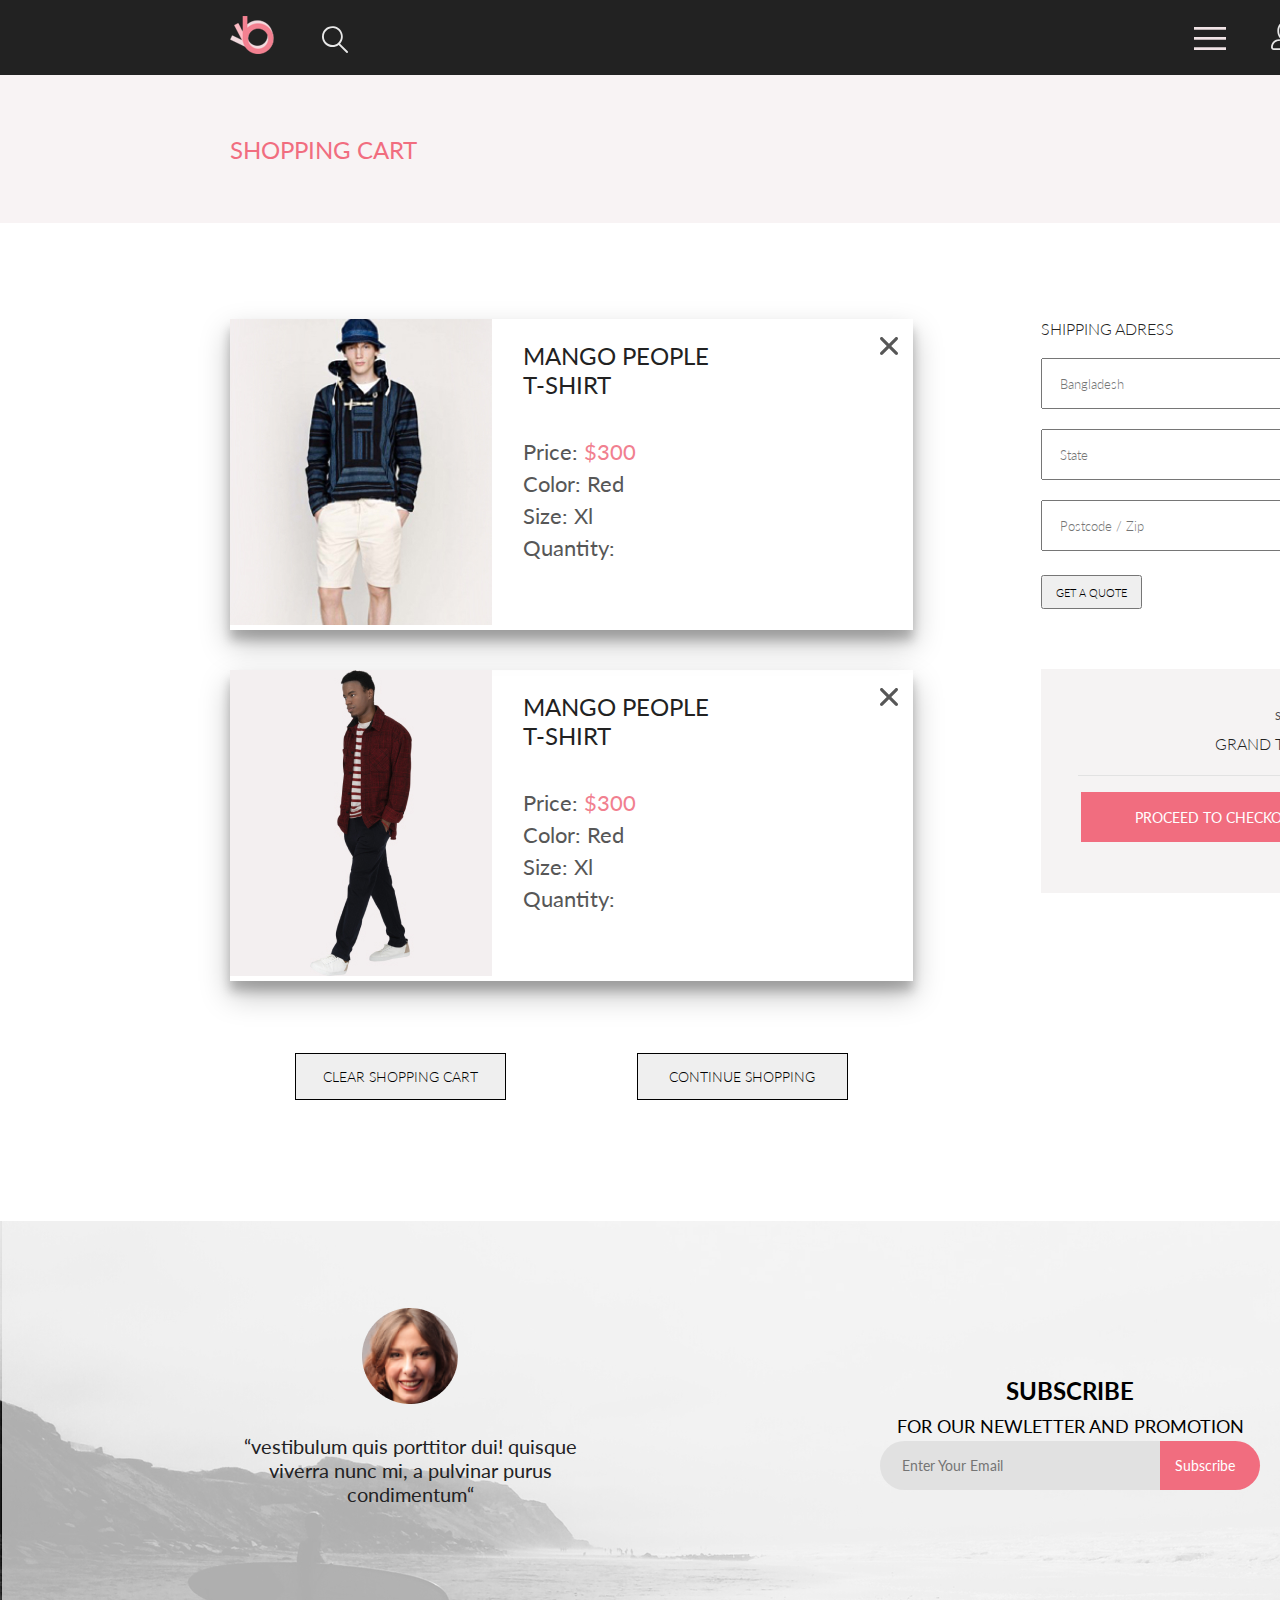
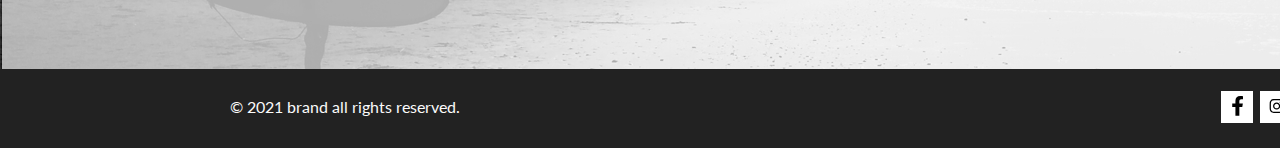
==== cart.html @ 3523ff9d "add lesson_4" ====
<!DOCTYPE html>
<html lang="en">

<head>
    <meta charset="UTF-8" />
    <meta http-equiv="X-UA-Compatible" content="IE=edge" />
    <meta name="viewport" content="width=device-width, initial-scale=1.0" />
    <link rel="stylesheet" href="./css/reset.css">
    <link rel="stylesheet" href="./css/style.css">
    <link rel="preconnect" href="https://fonts.googleapis.com">
    <link rel="preconnect" href="https://fonts.gstatic.com" crossorigin>
    <link href="https://fonts.googleapis.com/css2?family=Lato:wght@300;400;700;900&display=swap" rel="stylesheet">
    <title>Document</title>
</head>

<body>
    <header class="header">
        <div class="container">
            <div class="header__wrp">
                <div>
                    <img class="header__logo" src="./img/logo.svg" alt="logo" />
                    <img class="header__search" src="./img/loupe.svg" alt="loupe" />
                </div>
                <div class="header__nav-group">
                    <button class="header__button" type="button">
                        <svg class='icon' width="32" height="23" viewBox="0 0 32 23" xmlns="http://www.w3.org/2000/svg">
                            <path d="M0 23V20.31H32V23H0ZM0 12.76V10.07H32V12.76H0ZM0 2.69V0H32V2.69H0Z" />
                        </svg>
                    </button>
                    <a class="header__link" href="#"><img src="./img/person.svg" alt="person"></a>
                    <a class="header__link" href="#"><img src="./img/basket.svg" alt="basket"></a>
                </div>
            </div>
            <nav class="header__menu">
                <h2 class="header__menu-title">menu</h2>
                <ul class="header__menu-list">
                    <li class="header__menu-item menu-sub-item">
                        <h3 class="menu-sub-item__title">man</h3>
                        <ul class="menu-sub-item__list">
                            <li class="menu-sub-item__item-link"><a href="#">accessories</a></li>
                            <li class="menu-sub-item__item-link"><a href="#">bags</a></li>
                            <li class="menu-sub-item__item-link"><a href="#">denim</a></li>
                            <li class="menu-sub-item__item-link"><a href="#">t-shirts</a></li>
                        </ul>
                    </li>
                    <li>
                        <h3>woman</h3>
                        <ul>
                            <li><a href="#">accessories</a></li>
                            <li><a href="#">jackets & coats</a></li>
                            <li><a href="#">polos</a></li>
                            <li><a href="#">t-shirts</a></li>
                            <li><a href="#">shirts</a></li>
                        </ul>
                </ul>
                </li>
                <li>
                    <h3>kids</h3>
                    <ul>
                        <li><a href="#">accessories</a></li>
                        <li><a href="#">jackets & coats</a></li>
                        <li><a href="#">polos</a></li>
                        <li><a href="#">t-shirts</a></li>
                        <li><a href="#">shirts</a></li>
                        <li><a href="#">bags</a></li>
                    </ul>
                </li>
                </ul>
            </nav>
        </div>
    </header>
    <main>
        <section class="shopcart__head">
            <div class="container">
                <h1 class="shopcart__title">shopping cart</h1>
            </div>
        </section>
        <section class="shopcart">
            <h2 class="visually-hidden">cart</h2>
            <div class="shopcart__wrp container">
                <div class="shopcart__cart-wrapper-overlay">
                    <div>
                        <ul class="shopcart__list">
                            <li class="shopcarts__items">
                                <div class="shopcart__cart">
                                    <div>
                                        <img class="shopcart__cart-img" src="./img/cart_one.jpg" alt="product">
                                    </div>
                                    <div class="shopcart__cart-desc">
                                        <h3 class="shopcart__cart-title">mango people t-shirt</h3>
                                        <ul class="shopcart__cart_list">
                                            <li class="shopcart__cart_item">Price: <span
                                                    class="shopcart__cart_item-pink">$300</span></li>
                                            <li class="shopcart__cart_item">Color: Red</li>
                                            <li class="shopcart__cart_item">Size: Xl</li>
                                            <li class="shopcart__cart_item">Quantity: </li>
                                        </ul>
                                    </div>
                                </div>

                            </li>
                            <li class="shopcarts__items">
                                <div class="shopcart__cart">
                                    <div>
                                        <img class="shopcart__cart-img" src="./img/cart_two.jpg" alt="product">
                                    </div>
                                    <div class="shopcart__cart-desc">
                                        <h3 class="shopcart__cart-title">mango people t-shirt</h3>
                                        <ul class="shopcart__cart_list">
                                            <li class="shopcart__cart_item">Price: <span
                                                    class="shopcart__cart_item-pink">$300</span></li>
                                            <li class="shopcart__cart_item">Color: Red</li>
                                            <li class="shopcart__cart_item">Size: Xl</li>
                                            <li class="shopcart__cart_item">Quantity: </li>
                                        </ul>
                                    </div>
                                </div>
                            </li>
                        </ul>
                    </div>
                    <div class="shopcart__cart-button">
                        <button class="shopcart__cart-buttons" type="button">clear shopping cart</button>
                        <button class="shopcart__cart-buttons" type="button">continue shopping</button>
                    </div>
                </div>
                <div class="shopcart__rigthform">
                    <div class="shopcart__adress">
                        <form class="shopcart__form" action="">
                            <fieldset>
                                <legend class="shopcart__legend">shipping adress</legend>
                                <input class="shopcart__input" id="country" type="text" placeholder="Bangladesh">
                                <label class="visually-hidden" for="country">country</label>
                                <input class="shopcart__input" id="state" type="text" placeholder="State">
                                <label class="visually-hidden" for="state">state</label>
                                <input class="shopcart__input" id="postcode" type="text" placeholder="Postcode / Zip">
                                <label class="visually-hidden" for="postcode">postcode</label>
                            </fieldset>
                            <button class="shopcart__button" type="submit">get a quote</button>
                        </form>
                    </div>
                    <div class="shopcart__total">
                        <div>
                            <ul class="shopcart__total-list">
                                <li class="shopcart__total-item shopcart__total-item-first">sub total $900</li>
                                <li class="shopcart__total-item shopcart__total-item-second">grand total <span
                                        class="shopcart__cart_item-pink">$900</span></li>
                            </ul>
                        </div>
                        <p class="shopcart__total-line"></p>
                        <button class="shopcart__total-button" type="button">proceed to checkout</button>
                    </div>

                </div>
            </div>
        </section>
    </main>
    <footer>
        <section class="subscription">
            <div class="subscription__wrp container">
                <h2 class="visually-hidden">email footer</h2>
                <ul class="subscription__list">
                    <li class="subscription__item subscription__item-review">
                        <img class="subscription__img" src="./img/avatar.png" alt="avatar">
                        <p class="subscription__text">“vestibulum quis porttitor dui! quisque viverra nunc mi, a
                            pulvinar purus condimentum“</p>
                    </li>
                    <li class="subscription__item subscription__item-rubscribe">
                        <h3 class="subscription__title">subscribe <span class="subscription__sub-title">for our
                                newletter and promotion</span></h3>
                        <div>
                            <form class="subscription__form" action=""></form>
                            <div class="subscription__sublist">
                                <input class="subscription__email" id="your-name" type="email"
                                    placeholder="Enter Your Email">
                                <label class="visually-hidden" for="your-name">Enter Your Email</label>
                                <button class="subscription__subscribe" type="submit">Subscribe</button>
                            </div>
                            </form>
                        </div>
                    </li>
                </ul>
            </div>
        </section>
        <section class="footer">
            <h2 class="visually-hidden">social media</h2>
            <div class="footer__wrp container">
                <div>
                    <p class="footer__text">© 2021 brand all rights reserved.</p>
                </div>
                <div class="footer__nav-socia"></div>
                <ul class="footer__list">
                    <li class="footer__social"> <a href="#">
                            <svg class='icon-social' viewBox="0 0 9 15" fill="none" xmlns="http://www.w3.org/2000/svg">
                                <path
                                    d="M8.08836 8.28L8.50686 5.61602H5.89022V3.88729C5.89022 3.15848 6.25574 2.44806 7.42765 2.44806H8.61722V0.179975C8.61722 0.179975 7.53772 0 6.50561 0C4.35073 0 2.9422 1.27593 2.9422 3.5857V5.61602H0.546875V8.28H2.9422V14.72H5.89022V8.28H8.08836Z" />
                            </svg>

                        </a></li>
                    <li class="footer__social"><a href="#">
                            <svg class='icon-social' width="16" height="15" viewBox="0 0 16 15" fill="none"
                                xmlns="http://www.w3.org/2000/svg">
                                <path
                                    d="M8.13677 3.68162C6.02163 3.68162 4.31555 5.38494 4.31555 7.49666C4.31555 9.60838 6.02163 11.3117 8.13677 11.3117C10.2519 11.3117 11.958 9.60838 11.958 7.49666C11.958 5.38494 10.2519 3.68162 8.13677 3.68162ZM8.13677 9.97693C6.76991 9.97693 5.65248 8.86463 5.65248 7.49666C5.65248 6.12869 6.76658 5.01639 8.13677 5.01639C9.50695 5.01639 10.6211 6.12869 10.6211 7.49666C10.6211 8.86463 9.50363 9.97693 8.13677 9.97693ZM13.0056 3.52557C13.0056 4.02029 12.6065 4.41541 12.1143 4.41541C11.6188 4.41541 11.223 4.01697 11.223 3.52557C11.223 3.03416 11.6221 2.63572 12.1143 2.63572C12.6065 2.63572 13.0056 3.03416 13.0056 3.52557ZM15.5364 4.42869C15.4799 3.2367 15.2072 2.18084 14.3325 1.31092C13.4612 0.440997 12.4036 0.168732 11.2097 0.108966C9.9792 0.0392395 6.29101 0.0392395 5.0605 0.108966C3.8699 0.165411 2.81233 0.437677 1.93768 1.3076C1.06302 2.17752 0.793639 3.23338 0.733776 4.42537C0.663937 5.65389 0.663937 9.33611 0.733776 10.5646C0.790313 11.7566 1.06302 12.8125 1.93768 13.6824C2.81233 14.5523 3.86658 14.8246 5.0605 14.8844C6.29101 14.9541 9.9792 14.9541 11.2097 14.8844C12.4036 14.8279 13.4612 14.5556 14.3325 13.6824C15.2039 12.8125 15.4766 11.7566 15.5364 10.5646C15.6063 9.33611 15.6063 5.65721 15.5364 4.42869ZM13.9468 11.8828C13.6874 12.5336 13.1852 13.0349 12.53 13.2972C11.5489 13.6857 9.22094 13.5961 8.13677 13.5961C7.05259 13.5961 4.72128 13.6824 3.74353 13.2972C3.09169 13.0383 2.58951 12.5369 2.32678 11.8828C1.93768 10.9033 2.02747 8.57908 2.02747 7.49666C2.02747 6.41424 1.941 4.0867 2.32678 3.11053C2.58619 2.45975 3.08837 1.95838 3.74353 1.69608C4.72461 1.3076 7.05259 1.39725 8.13677 1.39725C9.22094 1.39725 11.5523 1.31092 12.53 1.69608C13.1818 1.95506 13.684 2.45643 13.9468 3.11053C14.3359 4.09002 14.2461 6.41424 14.2461 7.49666C14.2461 8.57908 14.3359 10.9066 13.9468 11.8828Z" />
                            </svg>
                    <li class="footer__social"> <a href="#">
                            <svg class='icon-social' width="13" height="16" viewBox="0 0 13 16" fill="none"
                                xmlns="http://www.w3.org/2000/svg">
                                <path
                                    d="M6.74008 0.203125C3.55539 0.203125 0.407959 2.34063 0.407959 5.8C0.407959 8 1.63713 9.25 2.38209 9.25C2.68938 9.25 2.86631 8.3875 2.86631 8.14375C2.86631 7.85313 2.13067 7.23438 2.13067 6.025C2.13067 3.5125 4.0303 1.73125 6.48865 1.73125C8.60246 1.73125 10.1669 2.94062 10.1669 5.1625C10.1669 6.82187 9.50572 9.93437 7.36398 9.93437C6.59109 9.93437 5.92994 9.37187 5.92994 8.56563C5.92994 7.38438 6.74939 6.24062 6.74939 5.02187C6.74939 2.95312 3.83475 3.32812 3.83475 5.82812C3.83475 6.35313 3.89994 6.93437 4.13273 7.4125C3.70439 9.26875 2.82906 12.0344 2.82906 13.9469C2.82906 14.5375 2.91287 15.1188 2.96874 15.7094C3.07428 15.8281 3.02151 15.8156 3.18292 15.7563C4.74732 13.6 4.69145 13.1781 5.39916 10.3562C5.78095 11.0875 6.76801 11.4812 7.55022 11.4812C10.8466 11.4812 12.3272 8.24688 12.3272 5.33125C12.3272 2.22813 9.66403 0.203125 6.74008 0.203125Z" />
                            </svg>
                        </a></li>
                    <li class="footer__social"> <a href="#">
                            <svg class='icon-social' width="17" height="14" viewBox="0 0 17 14" fill="none"
                                xmlns="http://www.w3.org/2000/svg">
                                <path
                                    d="M14.4179 3.74107C14.428 3.88319 14.428 4.02535 14.428 4.16747C14.428 8.50247 11.1507 13.4974 5.16084 13.4974C3.31546 13.4974 1.6012 12.9593 0.15918 12.0253C0.421373 12.0558 0.673447 12.0659 0.945728 12.0659C2.46839 12.0659 3.87008 11.5482 4.98941 10.6649C3.55748 10.6345 2.35748 9.69032 1.94403 8.39081C2.14573 8.42125 2.34739 8.44156 2.55918 8.44156C2.8516 8.44156 3.14406 8.40094 3.41631 8.32991C1.92388 8.02531 0.804528 6.70553 0.804528 5.11163V5.07103C1.23812 5.31469 1.74236 5.46697 2.27678 5.48725C1.39947 4.89841 0.824704 3.89335 0.824704 2.75628C0.824704 2.14716 0.986018 1.58878 1.26839 1.10147C2.87175 3.09131 5.28183 4.39078 7.98431 4.53294C7.9339 4.28928 7.90364 4.0355 7.90364 3.78169C7.90364 1.97457 9.35574 0.502502 11.1608 0.502502C12.0986 0.502502 12.9456 0.89844 13.5406 1.53803C14.2767 1.39591 14.9826 1.12178 15.6078 0.746159C15.3658 1.5076 14.8515 2.14719 14.1759 2.55325C14.8313 2.48222 15.4666 2.29944 16.0515 2.04566C15.6079 2.69538 15.0532 3.27403 14.4179 3.74107Z" />
                            </svg>

                        </a></li>
                </ul>
            </div>
        </section>
    </footer>
</body>

</html>
---- css/style.css ----
/* http://meyerweb.com/eric/tools/css/reset/ 
   v2.0 | 20110126
   License: none (public domain)
*/
html,
body,
div,
span,
applet,
object,
iframe,
h1,
h2,
h3,
h4,
h5,
h6,
p,
blockquote,
pre,
a,
abbr,
acronym,
address,
big,
cite,
code,
del,
dfn,
em,
img,
ins,
kbd,
q,
s,
samp,
small,
strike,
strong,
sub,
sup,
tt,
var,
b,
u,
i,
center,
dl,
dt,
dd,
ol,
ul,
li,
fieldset,
form,
label,
legend,
table,
caption,
tbody,
tfoot,
thead,
tr,
th,
td,
article,
aside,
canvas,
details,
embed,
figure,
figcaption,
footer,
header,
hgroup,
menu,
nav,
output,
ruby,
section,
summary,
time,
mark,
audio,
video {
  margin: 0;
  padding: 0;
  font-size: 100%;
  vertical-align: baseline;
}

/* HTML5 display-role reset for older browsers */
article,
aside,
details,
figcaption,
figure,
footer,
header,
hgroup,
menu,
nav,
section {
  display: block;
}

body {
  line-height: 1;
}

ol,
ul {
  list-style: none;
}

blockquote,
q {
  quotes: none;
}

blockquote:before,
blockquote:after,
q:before,
q:after {
  content: "";
  content: none;
}

table {
  border-collapse: collapse;
  border-spacing: 0;
}

body {
  font-size: "Lato";
  margin: 0 auto;
  width: 1600px;
  font-size: 22px;
  line-height: 24px;
  font-weight: 400;
  font-style: normal;
}

.visually-hidden {
  position: absolute;
  white-space: nowrap;
  width: 1px;
  height: 1px;
  overflow: hidden;
  border: 0;
  padding: 0;
  clip: rect(0 0 0 0);
  -webkit-clip-path: inset(50%);
          clip-path: inset(50%);
  margin: -1px;
}

.container {
  width: 1140px;
  margin: auto;
}

.header {
  background-color: #222222;
}

.header__logo {
  margin: 0 41px 0 0;
}

.header__logo:hover,
.header__logo:focus {
  opacity: 0.7;
  cursor: pointer;
}

.header__button {
  background-color: transparent;
  border: 0;
}

.icon {
  fill: #f1e4e6;
}

.header__button:hover,
.header__button:focus {
  opacity: 0.7;
  cursor: pointer;
}

.header__link {
  margin: 0 0 0 33px;
}

.header__link:hover,
.header__link:focus {
  opacity: 0.7;
}

.header__wrp {
  display: -webkit-box;
  display: -ms-flexbox;
  display: flex;
  -webkit-box-pack: justify;
      -ms-flex-pack: justify;
          justify-content: space-between;
  min-height: 75px;
  -webkit-box-align: center;
      -ms-flex-align: center;
          align-items: center;
}

.header__menu {
  display: none;
}

.brand {
  display: -webkit-box;
  display: -ms-flexbox;
  display: flex;
  margin: 0 0 63px;
}

.brand__title-wrp {
  display: -webkit-box;
  display: -ms-flexbox;
  display: flex;
  -webkit-box-align: center;
      -ms-flex-align: center;
          align-items: center;
  padding: 0 0 0 92px;
  background-color: #f1e4e6;
  -webkit-box-flex: 1;
      -ms-flex-positive: 1;
          flex-grow: 1;
}

.brand__title {
  font-size: 48px;
  line-height: 58px;
  font-weight: 900;
  font-style: normal;
  color: #222222;
  text-transform: uppercase;
  position: relative;
}

.brand__title::after {
  content: '';
  width: 12px;
  height: 92px;
  background: #F16D7F;
  position: absolute;
  left: -18px;
  top: 0px;
}

.brand__sub-title {
  display: block;
  font-size: 32px;
  line-height: 38px;
}

.brand__sub-title-pink {
  color: #f1808f;
}

.sales_item {
  width: 360px;
  min-height: 260px;
  display: -webkit-box;
  display: -ms-flexbox;
  display: flex;
  -webkit-box-align: center;
      -ms-flex-align: center;
          align-items: center;
  -webkit-box-pack: center;
      -ms-flex-pack: center;
          justify-content: center;
  -webkit-box-orient: vertical;
  -webkit-box-direction: normal;
      -ms-flex-direction: column;
          flex-direction: column;
}

.sales__list {
  display: -webkit-box;
  display: -ms-flexbox;
  display: flex;
  -ms-flex-wrap: wrap;
      flex-wrap: wrap;
}

.sales_item-title {
  font-family: Lato;
  font-size: 18px;
  font-style: normal;
  font-weight: 900;
  line-height: 22px;
  letter-spacing: 0em;
  text-align: center;
}

.sales__item-woman {
  background-image: url("../img/sail-women.jpg");
  margin: 0 30px 0 0;
}

.sales__item-man {
  background-image: url("../img/sale-man.jpg");
  margin: 0 30px 0 0;
}

.sales__item-kids {
  background-image: url("../img/sale-kids.jpg");
}

.sales__item-shoes {
  width: 100%;
  background-image: url("../img/sales-shoes.jpg");
  margin: 30px 0 0 0;
}

.sales_item-text {
  font-weight: normal;
  font-size: 16px;
  line-height: 19px;
  text-align: center;
  color: #ffffff;
  text-transform: uppercase;
}

.sales_item-title {
  text-transform: uppercase;
  color: #f1808f;
}

.products__title {
  text-align: center;
  font-family: Lato;
  font-style: normal;
  font-weight: normal;
  font-size: 30px;
  line-height: 36px;
  text-transform: capitalize;
  color: #222222;
  margin: 96px 6px 0 0;
}

.products__text {
  text-align: center;
  font-family: Lato;
  font-style: normal;
  font-weight: normal;
  font-size: 14px;
  line-height: 17px;
  color: #9f9f9f;
  margin: 0 0 18px 0;
}

.products__item {
  width: 360px;
  min-height: 581px;
  -webkit-box-align: center;
      -ms-flex-align: center;
          align-items: center;
  -webkit-box-pack: center;
      -ms-flex-pack: center;
          justify-content: center;
  background: #f8f8f8;
  margin-top: 30px;
}

.products__list {
  display: -webkit-box;
  display: -ms-flexbox;
  display: flex;
  -ms-flex-wrap: wrap;
      flex-wrap: wrap;
}

.products__item-first {
  margin-right: 30px;
}

.products__item-second {
  margin-right: 30px;
}

.products__item-thirth {
  margin-right: 30px;
}

.products__item-forth {
  margin-right: 30px;
}

.products__item-title {
  font-family: Lato;
  font-style: normal;
  font-weight: normal;
  font-size: 13px;
  line-height: 16px;
  color: #000000;
  text-transform: uppercase;
  margin: 25px 0 13px 18px;
}

.products__item-text {
  font-family: Lato;
  font-style: normal;
  font-weight: 300;
  font-size: 14px;
  line-height: 17px;
  color: #5d5d5d;
  margin: 0 0 20px 18px;
}

.products__item-link {
  margin-left: 18px;
}

.products__item-img:hover,
.products__item-img:focus {
  cursor: pointer;
}

.products__button {
  width: 211px;
  height: 47px;
  display: block;
  margin: 49px auto;
  font-family: Lato;
  font-style: normal;
  font-weight: normal;
  font-size: 16px;
  line-height: 19px;
  text-transform: capitalize;
  color: #f26376;
  border: 1px solid;
}

.products__button:hover,
.products__button:focus {
  background: #F16D7F;
  color: white;
  cursor: pointer;
}

.products__cart {
  min-height: 420px;
  width: 360px;
}

.products__cart-wrapper-overlay {
  position: relative;
}

.products__cart-button {
  position: absolute;
  top: 50%;
  left: 50%;
  -webkit-transform: translate(-50%, -50%);
          transform: translate(-50%, -50%);
  width: 138px;
  height: 43px;
  background-color: Transparent;
  border: 1px solid #FFFFFF;
  font-style: normal;
  font-weight: normal;
  font-size: 14px;
  line-height: 17px;
  color: #FFFFFF;
  cursor: pointer;
}

.products__cart-button::before {
  content: '';
  width: 19px;
  height: 15px;
  position: absolute;
  top: 12px;
  left: 14px;
  background-image: url("../img/busket_hover.png");
  background-size: 19px 15px;
}

.products__item-hover {
  position: absolute;
  top: 50%;
  left: 50%;
  -webkit-transform: translate(-50%, -50%);
          transform: translate(-50%, -50%);
  min-height: 428px;
}

.products__cart-button {
  display: none;
}

.products__item-hover {
  display: none;
}

.products__cart:hover .products__cart-button,
.products__cart:hover .products__item-hover {
  display: block;
}

.benefits {
  background-color: #222222;
  min-height: 341px;
  margin-top: 95px;
}

.benefits__item {
  width: 360px;
  -webkit-box-align: center;
      -ms-flex-align: center;
          align-items: center;
  -webkit-box-pack: center;
      -ms-flex-pack: center;
          justify-content: center;
  margin-top: 95px;
}

.benefits__list {
  display: -webkit-box;
  display: -ms-flexbox;
  display: flex;
  -ms-flex-wrap: wrap;
      flex-wrap: wrap;
}

.benefits__item-delivery {
  margin-right: 30px;
}

.benefits__item-discouns {
  margin-right: 30px;
}

.benefits__item-img {
  display: block;
  margin: 0 auto;
  margin-bottom: 30px;
}

.benefits__item-title {
  text-align: center;
}

.benefits__item-text {
  text-align: center;
}

.benefits__item-title {
  font-family: Lato;
  font-style: normal;
  font-weight: normal;
  font-size: 19.96px;
  line-height: 24px;
  color: #fbfbfb;
  text-transform: capitalize;
  margin-bottom: 15px;
}

.benefits__item-text {
  font-family: Lato;
  font-style: normal;
  font-weight: 300;
  font-size: 13.972px;
  line-height: 17px;
  text-align: center;
  color: #fbfbfb;
}

.subscription {
  background-image: url("../img/subscribe.jpg");
  min-height: 448px;
}

.subscription__item {
  -webkit-box-align: center;
      -ms-flex-align: center;
          align-items: center;
  -webkit-box-pack: center;
      -ms-flex-pack: center;
          justify-content: center;
}

.subscription__list {
  display: -webkit-box;
  display: -ms-flexbox;
  display: flex;
  -ms-flex-wrap: wrap;
      flex-wrap: wrap;
  -webkit-box-pack: justify;
      -ms-flex-pack: justify;
          justify-content: space-between;
}

.subscription__item-review {
  width: 360px;
  text-align: center;
  margin-top: 87px;
}

.subscription__item-rubscribe {
  width: 560px;
  margin-right: 20px;
}

.subscription__text {
  font-family: Lato;
  font-style: normal;
  font-weight: normal;
  font-size: 20px;
  line-height: 24px;
  text-align: center;
  color: #222224;
  margin-top: 25px;
}

.subscription__title {
  font-family: Lato;
  font-size: 24px;
  font-style: normal;
  font-weight: 700;
  line-height: 40px;
  letter-spacing: 0em;
  text-align: center;
  color: var(--black);
  text-transform: uppercase;
  margin-top: 150px;
}

.subscription__sub-title {
  font-family: Lato;
  font-size: 18px;
  font-style: normal;
  font-weight: 400;
  line-height: 30px;
  letter-spacing: 0em;
  text-align: center;
  display: block;
}

.subscription__sublist {
  display: -webkit-box;
  display: -ms-flexbox;
  display: flex;
  -ms-flex-wrap: wrap;
      flex-wrap: wrap;
  -webkit-box-pack: center;
      -ms-flex-pack: center;
          justify-content: center;
}

.subscription__email {
  width: 256px;
  height: 47px;
  background: #e1e1e1;
  border-radius: 25px 0 0 25px;
  border: 0px;
  font-family: Lato;
  font-style: normal;
  font-weight: normal;
  font-size: 14px;
  line-height: 17px;
  display: -webkit-box;
  display: -ms-flexbox;
  display: flex;
  -webkit-box-align: center;
      -ms-flex-align: center;
          align-items: center;
  color: #222224;
  padding-left: 22px;
}

.subscription__subscribe {
  width: 100px;
  height: 49px;
  background: #f16d7f;
  border-radius: 0 25px 25px 0;
  border: 0px;
  font-family: Lato;
  font-style: normal;
  font-weight: normal;
  font-size: 14px;
  line-height: 17px;
  display: -webkit-box;
  display: -ms-flexbox;
  display: flex;
  -webkit-box-align: center;
      -ms-flex-align: center;
          align-items: center;
  text-align: center;
  color: #ffffff;
  padding-left: 15px;
}

.subscription__subscribe:hover,
.subscription__subscribe:focus {
  cursor: pointer;
}

.footer {
  background-color: #222222;
  min-height: 79px;
}

.footer__wrp {
  display: -webkit-box;
  display: -ms-flexbox;
  display: flex;
  -webkit-box-pack: justify;
      -ms-flex-pack: justify;
          justify-content: space-between;
  min-height: 75px;
  -webkit-box-align: center;
      -ms-flex-align: center;
          align-items: center;
}

.footer__text {
  font-family: Lato;
  font-size: 16px;
  font-style: normal;
  font-weight: 400;
  line-height: 19px;
  letter-spacing: 0em;
  text-align: left;
  color: #fbfbfb;
}

.footer__list {
  display: -webkit-box;
  display: -ms-flexbox;
  display: flex;
  -ms-flex-wrap: wrap;
      flex-wrap: wrap;
  -webkit-box-pack: justify;
      -ms-flex-pack: justify;
          justify-content: space-between;
}

.footer__social {
  width: 32px;
  height: 32px;
  margin-left: 7px;
  background: #ffffff;
}

.footer__social:hover .icon-social,
.footer__social:focus .icon-social {
  background: #F16D7F;
  fill: white;
}

.footer__social:hover,
.footer__social:focus {
  background: #F16D7F;
  fill: white;
}

.footer__social-img {
  display: block;
  margin: 8px auto;
}

.icon-social {
  fill: #000000;
  width: 15px;
  height: 20px;
  margin-left: 9px;
  margin-top: 5px;
}

.registitle {
  min-height: 148px;
  background: #F8F3F4;
}

.registitle__title {
  font-family: Lato;
  font-style: normal;
  font-weight: normal;
  font-size: 24px;
  line-height: 29px;
  color: #F16D7F;
  text-transform: uppercase;
  padding-top: 60px;
}

.registration {
  display: -webkit-box;
  display: -ms-flexbox;
  display: flex;
  margin: 0 0 63px;
}

.registration__wrp {
  display: -webkit-box;
  display: -ms-flexbox;
  display: flex;
  min-height: 675px;
}

.registration__legend {
  font-family: Lato;
  font-style: normal;
  font-weight: 300;
  font-size: 16px;
  line-height: 19px;
  color: #222222;
  text-transform: capitalize;
}

.registration__form {
  margin-top: 64px;
}

.registration__input {
  width: 300px;
  height: 45px;
  margin-top: 20px;
  padding-left: 17px;
  font-family: Lato;
  font-style: normal;
  font-weight: 300;
  font-size: 13px;
  line-height: 16px;
  text-transform: capitalize;
  color: #B1B1B1;
}

.registration__radio {
  height: 50px;
  padding-top: 47px;
}

.registration__title-wrp {
  display: -webkit-box;
  display: -ms-flexbox;
  display: flex;
  padding: 0 0 0 230px;
  -webkit-box-flex: 1;
      -ms-flex-positive: 1;
          flex-grow: 1;
  display: block;
}

.registration__title {
  font-family: Lato;
  font-style: normal;
  font-weight: 300;
  font-size: 24px;
  line-height: 29px;
  color: #000000;
  margin-top: 64px;
  text-transform: uppercase;
}

.registration__text {
  font-family: Lato;
  font-style: normal;
  font-weight: 300;
  font-size: 24px;
  line-height: 29px;
  color: #000000;
  margin-top: 22px;
  width: 652px;
}

.registration__list {
  list-style: none;
  margin: 0;
  margin-top: 21px;
}

.registration__item {
  position: relative;
  margin-bottom: 23px;
  font-family: Lato;
  font-style: normal;
  font-weight: 300;
  font-size: 24px;
  line-height: 29px;
  color: #000000;
}

.registration__item::before {
  content: '';
  width: 15px;
  height: 15px;
  position: absolute;
  top: 5px;
  left: -25px;
  background-image: url("../img/Vector.png");
  background-size: 15px 15px;
}

.registration__form {
  width: 215px;
}

fieldset {
  border: none;
}

.registration__radio-input {
  display: none;
}

.registration__radio-label {
  position: relative;
  margin: 10px 0 20px 20px;
  font-family: Lato;
  font-style: normal;
  font-weight: 300;
  font-size: 11px;
  line-height: 13px;
  color: #000000;
  padding-right: 20px;
}

.registration__radio-label:before {
  content: '';
  width: 15px;
  height: 15px;
  border: 1px solid #A4A4A4;
  position: absolute;
  left: -20px;
  border-radius: 50%;
}

.registration__radio-label:after {
  content: '';
  width: 9px;
  height: 9px;
  background: black;
  border: 1px solid;
  -webkit-box-sizing: border-box;
          box-sizing: border-box;
  position: absolute;
  left: -16px;
  top: -4px;
  border-radius: 50%;
  display: none;
}

.registration__radio-input:checked + .registration__radio-label:after {
  display: block;
}

.registration__form-text {
  width: 360px;
  font-family: Lato;
  font-style: normal;
  font-weight: 300;
  font-size: 13px;
  line-height: 16px;
  color: #B1B1B1;
  margin-top: 15px;
}

.registration__button {
  width: 167px;
  height: 50px;
  margin-top: 40px;
  background: #F16D7F;
  border: none;
  font-family: Lato;
  font-style: normal;
  font-weight: normal;
  font-size: 14px;
  line-height: 17px;
  color: #FFFFFF;
  text-transform: uppercase;
  position: relative;
  text-align: left;
  padding-left: 30px;
}

.registration__button:hover,
.registration__button:focus {
  opacity: 0.7;
  cursor: pointer;
}

.registration__button::before {
  content: '';
  width: 19px;
  height: 15px;
  position: absolute;
  top: 18px;
  left: 120px;
  background-image: url("../img/Group.png");
  background-size: 19px 15px;
}

.shopcart {
  margin-top: 96px;
}

.shopcart__head {
  min-height: 148px;
  background: #F8F3F4;
}

.shopcart__title {
  font-family: Lato;
  font-style: normal;
  font-weight: normal;
  font-size: 24px;
  line-height: 29px;
  color: #F16D7F;
  text-transform: uppercase;
  padding-top: 60px;
}

.shopcart__wrp {
  min-height: 902px;
  display: -webkit-box;
  display: -ms-flexbox;
  display: flex;
}

.shopcart__cart-img {
  height: 306px;
  width: 262px;
}

.shopcart__cart {
  display: -webkit-box;
  display: -ms-flexbox;
  display: flex;
  -webkit-box-shadow: 0 14px 28px rgba(0, 0, 0, 0.25), 0 10px 10px rgba(0, 0, 0, 0.22);
          box-shadow: 0 14px 28px rgba(0, 0, 0, 0.25), 0 10px 10px rgba(0, 0, 0, 0.22);
  margin-bottom: 40px;
}

.shopcart__cart-button {
  display: -webkit-box;
  display: -ms-flexbox;
  display: flex;
}

.shopcart__cart-desc {
  width: 390px;
  height: 309px;
  padding-left: 31px;
  /* padding-top: 22px; */
}

.shopcart__cart-title {
  font-family: Lato;
  font-style: normal;
  font-weight: normal;
  font-size: 24px;
  line-height: 29px;
  text-transform: uppercase;
  color: #222222;
  width: 200px;
  margin-bottom: 40px;
  margin-top: 22px;
}

.shopcart__cart_item {
  font-family: Lato;
  font-style: normal;
  font-weight: normal;
  font-size: 22px;
  line-height: 26px;
  color: #575757;
  margin-bottom: 6px;
}

.shopcart__cart_item-pink {
  color: #f1808f;
}

.shopcart__cart-button {
  margin-top: 72px;
}

.shopcart__rigthform {
  margin-left: 128px;
}

.shopcart__legend {
  font-family: Lato;
  font-style: normal;
  font-weight: 300;
  font-size: 16px;
  line-height: 19px;
  color: #222222;
  text-transform: uppercase;
}

.shopcart__input {
  width: 360px;
  height: 45px;
  margin-top: 20px;
  padding-left: 17px;
  font-family: Lato;
  font-style: normal;
  font-weight: 300;
  font-size: 13px;
  line-height: 16px;
  text-transform: capitalize;
  color: #B1B1B1;
}

.shopcart__button {
  width: 101px;
  height: 34px;
  margin: auto 0;
  margin-top: 24px;
  font-family: Lato;
  font-style: normal;
  font-weight: 300;
  font-size: 11px;
  line-height: 13px;
  text-transform: uppercase;
}

.shopcart__button:hover,
.shopcart__button:focus {
  opacity: 0.7;
  cursor: pointer;
}

.shopcart__total {
  width: 280px;
  height: 144px;
  background-color: #F5F3F3;
  margin-top: 60px;
  padding: 40px;
}

.shopcart__total-item {
  text-align: right;
}

.shopcart__total-item-first {
  font-family: Lato;
  font-style: normal;
  font-weight: normal;
  font-size: 11px;
  line-height: 13px;
  color: #4A4A4A;
  text-transform: uppercase;
}

.shopcart__total-item-second {
  font-family: Lato;
  font-style: normal;
  font-weight: 300;
  font-size: 16px;
  line-height: 19px;
  color: #222222;
  text-transform: uppercase;
  margin-top: 12px;
  margin-bottom: 39px;
}

.shopcart__total-button {
  width: 273px;
  height: 50px;
  background: #F16D7F;
  border: none;
  font-family: Lato;
  font-style: normal;
  font-weight: normal;
  font-size: 14px;
  line-height: 17px;
  color: #FFFFFF;
  text-transform: uppercase;
}

.shopcart__total-button:hover,
.shopcart__total-button:focus {
  opacity: 0.7;
  cursor: pointer;
}

.shopcart__cart-buttons {
  width: 211px;
  height: 47px;
  display: block;
  margin: 0 auto;
  font-family: Lato;
  font-style: normal;
  font-weight: 300;
  font-size: 14px;
  line-height: 17px;
  color: #000000;
  text-transform: uppercase;
  border: 1px solid;
}

.shopcart__cart-buttons:hover,
.shopcart__cart-buttons:focus {
  opacity: 0.7;
  cursor: pointer;
}

.shopcarts__items {
  position: relative;
}

.shopcarts__items::before {
  content: '';
  width: 18px;
  height: 18px;
  position: absolute;
  top: 18px;
  right: 15px;
  background-image: url("../img/cross.svg");
  background-size: 18px 18px;
  cursor: pointer;
}

.shopcart__total-line {
  position: relative;
}

.shopcart__total-line::after {
  content: '';
  width: 275px;
  height: 1px;
  background: #E2E2E2;
  position: absolute;
  left: -3px;
  top: -17px;
}
/*# sourceMappingURL=style.css.map */
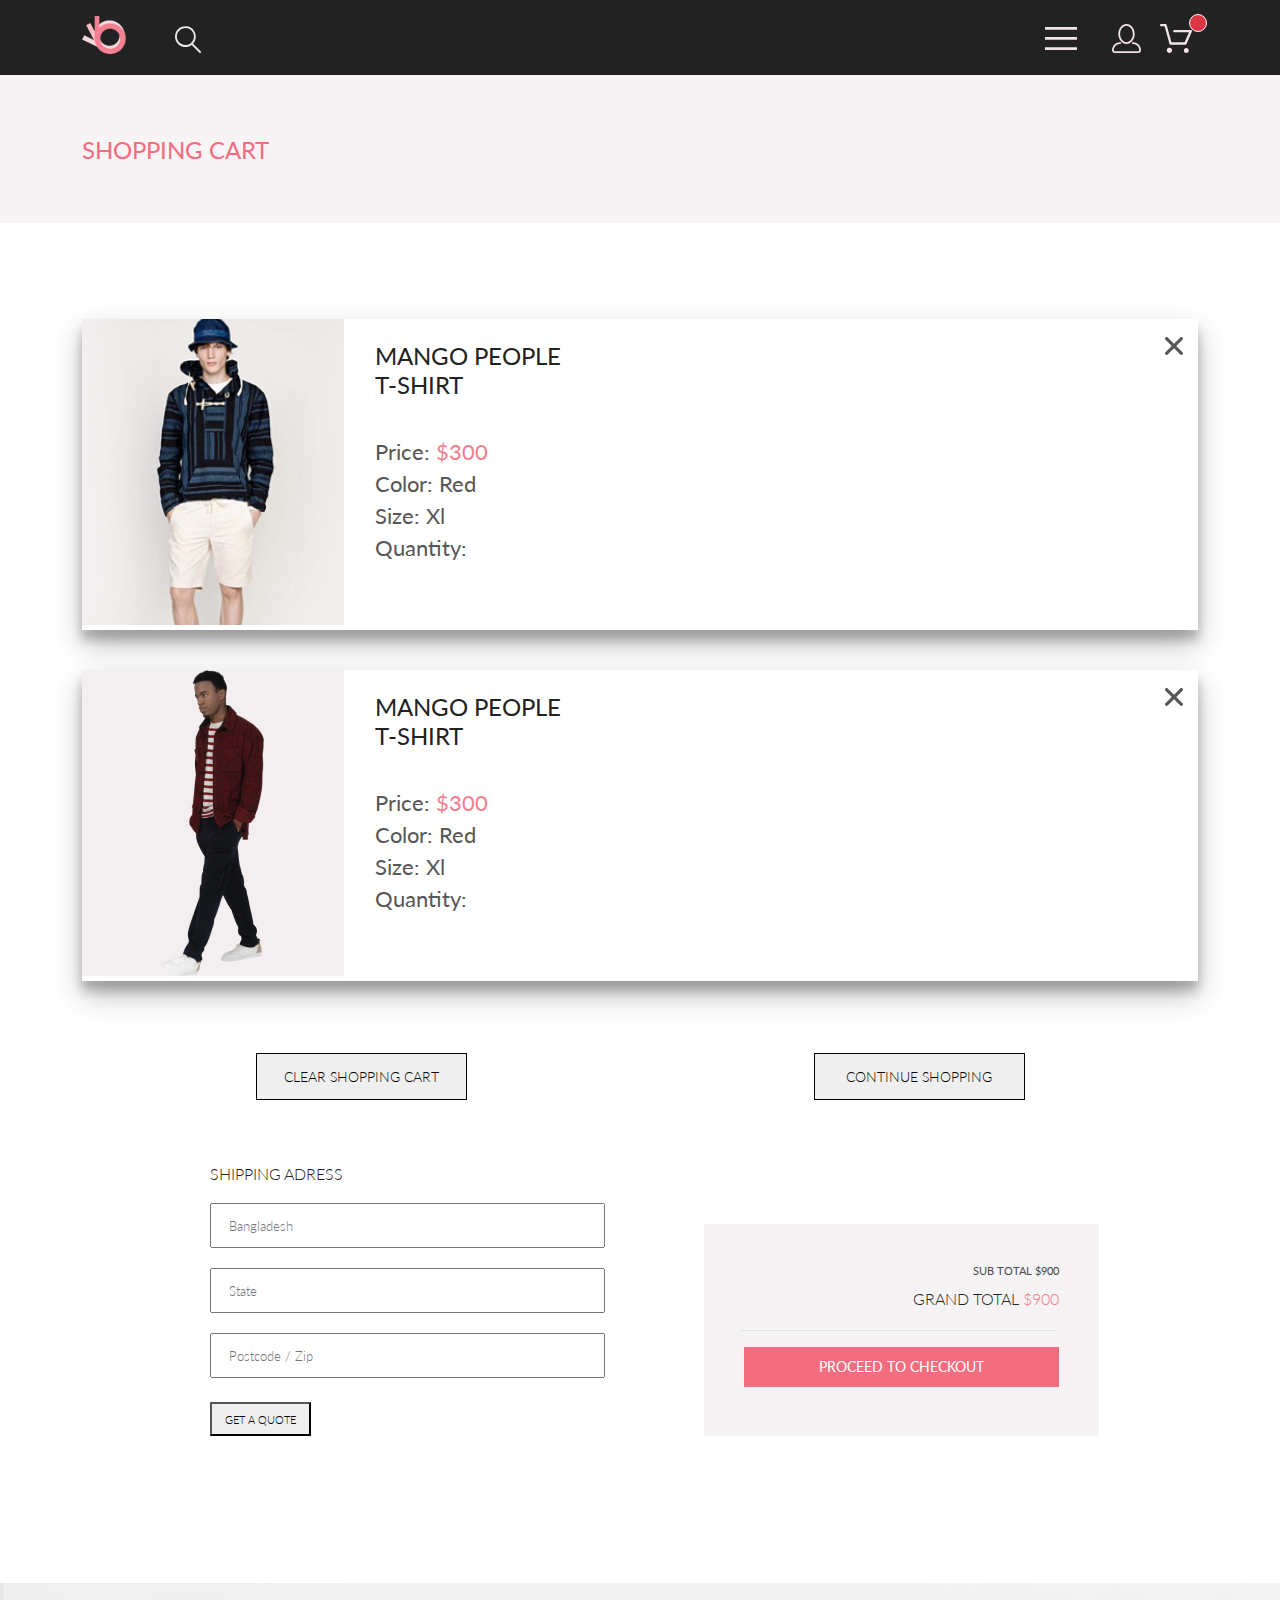
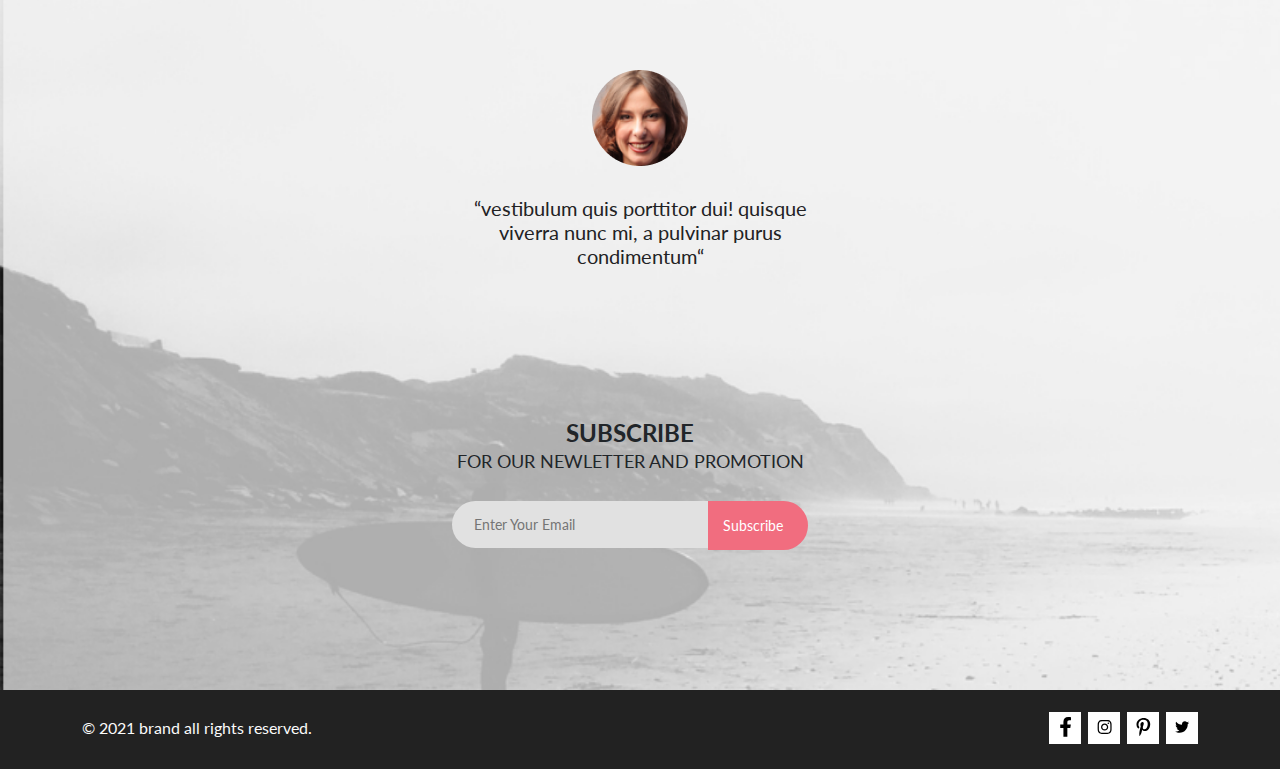
==== commit a99cafc8: "add lesson_7" ====
--- a/cart.html
+++ b/cart.html
@@ -5,11 +5,12 @@
     <meta charset="UTF-8" />
     <meta http-equiv="X-UA-Compatible" content="IE=edge" />
     <meta name="viewport" content="width=device-width, initial-scale=1.0" />
-    <link rel="stylesheet" href="./css/reset.css">
-    <link rel="stylesheet" href="./css/style.css">
     <link rel="preconnect" href="https://fonts.googleapis.com">
     <link rel="preconnect" href="https://fonts.gstatic.com" crossorigin>
     <link href="https://fonts.googleapis.com/css2?family=Lato:wght@300;400;700;900&display=swap" rel="stylesheet">
+    <link rel="stylesheet" href="./css/bootstrap.css">
+    <link rel="stylesheet" href="./css/reset.css">
+    <link rel="stylesheet" href="./css/style.css">
     <title>Document</title>
 </head>
 
@@ -23,59 +24,80 @@
                 </div>
                 <div class="header__nav-group">
                     <button class="header__button" type="button">
-                        <svg class='icon' width="32" height="23" viewBox="0 0 32 23" xmlns="http://www.w3.org/2000/svg">
-                            <path d="M0 23V20.31H32V23H0ZM0 12.76V10.07H32V12.76H0ZM0 2.69V0H32V2.69H0Z" />
+                        <a class="nav-link" href="#" role="button" data-bs-toggle="dropdown" aria-expanded="false">
+                            <svg class='icon' width="32" height="23" viewBox="0 0 32 23"
+                                xmlns="http://www.w3.org/2000/svg">
+                                <path d="M0 23V20.31H32V23H0ZM0 12.76V10.07H32V12.76H0ZM0 2.69V0H32V2.69H0Z" />
+                            </svg>
+                        </a>
+                        <ul class="dropdown-menu header__menu-common" aria-labelledby="navbarDropdown">
+                            <h2 class="header__menu-title">menu</h2>
+                            <ul class="header__menu-list">
+                                <li class="header__menu-item menu-sub-item">
+                                    <h3 class="menu-sub-item__title">man</h3>
+                                    <ul class="menu-sub-item__list">
+                                        <li class="menu-sub-item__item-link"><a href="#">accessories</a></li>
+                                        <li class="menu-sub-item__item-link"><a href="#">bags</a></li>
+                                        <li class="menu-sub-item__item-link"><a href="#">denim</a></li>
+                                        <li class="menu-sub-item__item-link"><a href="#">t-shirts</a></li>
+                                    </ul>
+                                </li>
+                                <li>
+                                    <h3 class="menu-sub-item__title">woman</h3>
+                                    <ul>
+                                        <li class="menu-sub-item__item-link"><a href="#">accessories</a></li>
+                                        <li class="menu-sub-item__item-link"><a href="#">jackets & coats</a></li>
+                                        <li class="menu-sub-item__item-link"><a href="#">polos</a></li>
+                                        <li class="menu-sub-item__item-link"><a href="#">t-shirts</a></li>
+                                        <li class="menu-sub-item__item-link"><a href="#">shirts</a></li>
+                                    </ul>
+                            </ul>
+                            </li>
+                            <li>
+                                <h3 class="menu-sub-item__title">kids</h3>
+                                <ul>
+                                    <li class="menu-sub-item__item-link"><a href="#">accessories</a></li>
+                                    <li class="menu-sub-item__item-link"><a href="#">jackets & coats</a></li>
+                                    <li class="menu-sub-item__item-link"><a href="#">polos</a></li>
+                                    <li class="menu-sub-item__item-link"><a href="#">t-shirts</a></li>
+                                    <li class="menu-sub-item__item-link"><a href="#">shirts</a></li>
+                                    <li class="menu-sub-item__item-link"><a href="#">bags</a></li>
+                                </ul>
+                            </li>
+                        </ul>
+                        </ul>
+                    </button>
+                    <button class="header__button" type="button">
+                        <svg class='icon' width="29" height="29" viewBox="0 0 29 29" xmlns="http://www.w3.org/2000/svg">
+                            <path
+                                d="M14.5 19.937C19 19.937 22.656 15.464 22.656 9.968C22.656 4.472 19 0 14.5 0C13.3631 0.0217413 12.2463 0.303398 11.2351 0.823397C10.2239 1.34339 9.34507 2.08794 8.66602 3C7.12663 4.99573 6.30819 7.45381 6.34399 9.974C6.34399 15.465 10 19.937 14.5 19.937ZM14.5 1.813C18 1.813 20.844 5.472 20.844 9.969C20.844 14.466 17.998 18.125 14.5 18.125C11.002 18.125 8.15603 14.465 8.15503 9.969C8.15403 5.473 11 1.813 14.5 1.813ZM20.844 18.125C20.6036 18.125 20.373 18.2205 20.203 18.3905C20.033 18.5605 19.9375 18.7911 19.9375 19.0315C19.9375 19.2719 20.033 19.5025 20.203 19.6725C20.373 19.8425 20.6036 19.938 20.844 19.938C22.526 19.9399 24.1386 20.6088 25.3279 21.7982C26.5172 22.9875 27.1861 24.6 27.188 26.282C27.1875 26.5221 27.0918 26.7523 26.922 26.9221C26.7522 27.0918 26.5221 27.1875 26.282 27.188H2.71997C2.47985 27.1875 2.24975 27.0918 2.07996 26.9221C1.91016 26.7523 1.81449 26.5221 1.81396 26.282C1.81608 24.6001 2.48517 22.9877 3.67444 21.7985C4.86371 20.6092 6.47608 19.9401 8.15796 19.938C8.39824 19.938 8.62868 19.8425 8.79858 19.6726C8.96849 19.5027 9.06396 19.2723 9.06396 19.032C9.06396 18.7917 8.96849 18.5613 8.79858 18.3914C8.62868 18.2215 8.39824 18.126 8.15796 18.126C5.99541 18.1279 3.92201 18.9875 2.39258 20.5164C0.863144 22.0453 0.00264777 24.1185 0 26.281C0.000794067 27.0019 0.287502 27.693 0.797241 28.2027C1.30698 28.7125 1.99811 28.9992 2.71899 29H26.282C27.0027 28.9989 27.6936 28.7121 28.2031 28.2024C28.7126 27.6927 28.9992 27.0017 29 26.281C28.9974 24.1187 28.1372 22.0457 26.6083 20.5168C25.0793 18.9878 23.0063 18.1276 20.844 18.125Z" />
                         </svg>
                     </button>
-                    <a class="header__link" href="#"><img src="./img/person.svg" alt="person"></a>
-                    <a class="header__link" href="#"><img src="./img/basket.svg" alt="basket"></a>
-                </div>
-            </div>
-            <nav class="header__menu">
-                <h2 class="header__menu-title">menu</h2>
-                <ul class="header__menu-list">
-                    <li class="header__menu-item menu-sub-item">
-                        <h3 class="menu-sub-item__title">man</h3>
-                        <ul class="menu-sub-item__list">
-                            <li class="menu-sub-item__item-link"><a href="#">accessories</a></li>
-                            <li class="menu-sub-item__item-link"><a href="#">bags</a></li>
-                            <li class="menu-sub-item__item-link"><a href="#">denim</a></li>
-                            <li class="menu-sub-item__item-link"><a href="#">t-shirts</a></li>
-                        </ul>
-                    </li>
-                    <li>
-                        <h3>woman</h3>
-                        <ul>
-                            <li><a href="#">accessories</a></li>
-                            <li><a href="#">jackets & coats</a></li>
-                            <li><a href="#">polos</a></li>
-                            <li><a href="#">t-shirts</a></li>
-                            <li><a href="#">shirts</a></li>
-                        </ul>
-                </ul>
-                </li>
-                <li>
-                    <h3>kids</h3>
-                    <ul>
-                        <li><a href="#">accessories</a></li>
-                        <li><a href="#">jackets & coats</a></li>
-                        <li><a href="#">polos</a></li>
-                        <li><a href="#">t-shirts</a></li>
-                        <li><a href="#">shirts</a></li>
-                        <li><a href="#">bags</a></li>
-                    </ul>
-                </li>
-                </ul>
-            </nav>
+                    <button type="button" class="header__button position-relative">
+                        <svg class='icon' width="32" height="29" viewBox="0 0 32 29" xmlns="http://www.w3.org/2000/svg">
+                            <path
+                                d="M26.2009 29C25.5532 28.9738 24.9415 28.6948 24.4972 28.2227C24.0529 27.7506 23.8114 27.1232 23.8245 26.475C23.8376 25.8269 24.1043 25.2097 24.5673 24.7559C25.0303 24.3022 25.6527 24.048 26.301 24.048C26.9493 24.048 27.5717 24.3022 28.0347 24.7559C28.4977 25.2097 28.7644 25.8269 28.7775 26.475C28.7906 27.1232 28.549 27.7506 28.1047 28.2227C27.6604 28.6948 27.0488 28.9738 26.401 29H26.2009ZM6.75293 26.32C6.75293 25.79 6.91011 25.2718 7.20459 24.8311C7.49907 24.3904 7.91764 24.0469 8.40735 23.844C8.89705 23.6412 9.43594 23.5881 9.95581 23.6915C10.4757 23.7949 10.9532 24.0502 11.328 24.425C11.7028 24.7998 11.9581 25.2773 12.0615 25.7972C12.1649 26.317 12.1118 26.8559 11.9089 27.3456C11.7061 27.8353 11.3626 28.2539 10.9219 28.5483C10.4812 28.8428 9.96304 29 9.43298 29C9.08087 29.0003 8.73212 28.9311 8.40674 28.7966C8.08136 28.662 7.78569 28.4646 7.53662 28.2158C7.28755 27.9669 7.09001 27.6713 6.9552 27.3461C6.82039 27.0208 6.75098 26.6721 6.75098 26.32H6.75293ZM10.553 20.686C10.2935 20.6868 10.0409 20.6024 9.83411 20.4457C9.62727 20.2891 9.47758 20.0689 9.40796 19.819L4.57495 2.36401H1.18201C0.868521 2.36401 0.567859 2.23947 0.346191 2.01781C0.124523 1.79614 0 1.49549 0 1.18201C0 0.868519 0.124523 0.567873 0.346191 0.346205C0.567859 0.124537 0.868521 5.81268e-06 1.18201 5.81268e-06H5.46301C5.7225 -0.00080736 5.97504 0.0837201 6.18176 0.240568C6.38848 0.397416 6.53784 0.617884 6.60693 0.868006L11.4399 18.323H24.6179L29.001 8.27501H14.401C14.2428 8.27961 14.0854 8.25242 13.9379 8.19507C13.7904 8.13771 13.6559 8.05134 13.5424 7.94108C13.4288 7.83082 13.3386 7.69891 13.277 7.55315C13.2154 7.40739 13.1836 7.25075 13.1836 7.0925C13.1836 6.93426 13.2154 6.77762 13.277 6.63186C13.3386 6.4861 13.4288 6.35419 13.5424 6.24393C13.6559 6.13367 13.7904 6.0473 13.9379 5.98994C14.0854 5.93259 14.2428 5.90541 14.401 5.91001H30.814C31.0097 5.90996 31.2022 5.95866 31.3744 6.05172C31.5465 6.14478 31.6928 6.27926 31.7999 6.44301C31.9078 6.60729 31.9734 6.79569 31.9908 6.99145C32.0083 7.18721 31.9771 7.38424 31.9 7.565L26.495 19.977C26.4026 20.1876 26.251 20.3668 26.0585 20.4927C25.866 20.6186 25.641 20.6858 25.411 20.686H10.553Z" />
+                        </svg>
+
+                        <span
+                            class="position-absolute top-0 start-100 translate-middle p-2 bg-danger border border-light rounded-circle">
+                            <span class="visually-hidden">Новые уведомления</span>
+                        </span>
+                    </button>
+
+                </div>
+            </div>
         </div>
     </header>
     <main>
         <section class="shopcart__head">
+            <h2 class="visually-hidden">shopcart</h2>
             <div class="container">
                 <h1 class="shopcart__title">shopping cart</h1>
             </div>
         </section>
         <section class="shopcart">
+            <h2 class="visually-hidden">shopcart</h2>
             <h2 class="visually-hidden">cart</h2>
             <div class="shopcart__wrp container">
                 <div class="shopcart__cart-wrapper-overlay">
@@ -156,6 +178,7 @@
     </main>
     <footer>
         <section class="subscription">
+            <h2 class="visually-hidden">subscription</h2>
             <div class="subscription__wrp container">
                 <h2 class="visually-hidden">email footer</h2>
                 <ul class="subscription__list">
@@ -182,6 +205,7 @@
             </div>
         </section>
         <section class="footer">
+            <h2 class="visually-hidden">footer</h2>
             <h2 class="visually-hidden">social media</h2>
             <div class="footer__wrp container">
                 <div>
@@ -221,6 +245,7 @@
             </div>
         </section>
     </footer>
+    <script src="js/bootstrap.bundle.js"></script>
 </body>
 
 </html>--- a/css/style.css
+++ b/css/style.css
@@ -134,7 +134,6 @@
 body {
   font-size: "Lato";
   margin: 0 auto;
-  width: 1600px;
   font-size: 22px;
   line-height: 24px;
   font-weight: 400;
@@ -160,6 +159,18 @@
   margin: auto;
 }
 
+@media (max-width: 1599px) {
+  .container {
+    width: 92%;
+  }
+}
+
+@media (max-width: 767px) {
+  .container {
+    width: 91%;
+  }
+}
+
 .header {
   background-color: #222222;
 }
@@ -183,14 +194,22 @@
   fill: #f1e4e6;
 }
 
+.icon:hover {
+  opacity: 0.7;
+}
+
+.icon-basket {
+  fill: #f1e4e6;
+}
+
 .header__button:hover,
 .header__button:focus {
-  opacity: 0.7;
   cursor: pointer;
 }
 
 .header__link {
-  margin: 0 0 0 33px;
+  background-color: transparent;
+  border: 0;
 }
 
 .header__link:hover,
@@ -213,6 +232,52 @@
 
 .header__menu {
   display: none;
+}
+
+@media (max-width: 767px) {
+  .header__link {
+    display: none;
+  }
+}
+
+.header__menu-common {
+  width: 232px;
+  height: 764px;
+  padding-top: 37px;
+  overflow: hidden;
+}
+
+.header__menu-title {
+  font-family: Lato;
+  font-style: normal;
+  font-weight: bold;
+  font-size: 14px;
+  line-height: 17px;
+  text-transform: uppercase;
+  color: #000000;
+  margin-left: 33px;
+}
+
+.menu-sub-item__title {
+  font-family: Lato;
+  font-style: normal;
+  font-weight: normal;
+  font-size: 14px;
+  line-height: 17px;
+  color: #F16D7F;
+  text-transform: uppercase;
+  margin: 12px 30px 12px;
+}
+
+.menu-sub-item__item-link {
+  font-family: Lato;
+  font-style: normal;
+  font-weight: normal;
+  font-size: 14px;
+  line-height: 17px;
+  color: #6F6E6E;
+  text-transform: capitalize;
+  margin: 12px 54px 12px;
 }
 
 .brand {
@@ -264,6 +329,54 @@
 
 .brand__sub-title-pink {
   color: #f1808f;
+}
+
+@media (max-width: 1599px) {
+  .brand__img {
+    width: 50%;
+    height: 368px;
+    -o-object-fit: contain;
+       object-fit: contain;
+  }
+  .brand__title-wrp {
+    width: 50%;
+    min-height: 368px;
+  }
+  .brand__title {
+    font-size: 44px;
+    line-height: 53px;
+    font-weight: 900;
+    font-style: normal;
+  }
+  .brand__sub-title {
+    font-size: 24px;
+    line-height: 29px;
+    font-weight: 700;
+    font-style: normal;
+  }
+}
+
+@media (max-width: 767px) {
+  .brand__img {
+    display: none;
+  }
+  .brand__title {
+    font-size: 38px;
+    line-height: 46px;
+    font-weight: 900;
+    font-style: normal;
+  }
+  .brand__sub-title {
+    font-size: 20px;
+    line-height: 24px;
+    font-weight: 700;
+    font-style: normal;
+  }
+}
+
+.sales {
+  width: 1140px;
+  margin: auto;
 }
 
 .sales_item {
@@ -282,6 +395,22 @@
   -webkit-box-direction: normal;
       -ms-flex-direction: column;
           flex-direction: column;
+  background-repeat: no-repeat;
+  background-size: cover;
+}
+
+@media (max-width: 1599px) {
+  .sales_item {
+    width: 33%;
+    min-height: 168px;
+  }
+}
+
+@media (max-width: 767px) {
+  .sales_item {
+    width: 100%;
+    min-height: 247px;
+  }
 }
 
 .sales__list {
@@ -290,6 +419,9 @@
   display: flex;
   -ms-flex-wrap: wrap;
       flex-wrap: wrap;
+  -webkit-box-pack: justify;
+      -ms-flex-pack: justify;
+          justify-content: space-between;
 }
 
 .sales_item-title {
@@ -307,9 +439,27 @@
   margin: 0 30px 0 0;
 }
 
+@media (max-width: 1599px) {
+  .sales__item-woman {
+    margin: 0px;
+  }
+}
+
 .sales__item-man {
   background-image: url("../img/sale-man.jpg");
   margin: 0 30px 0 0;
+}
+
+@media (max-width: 1599px) {
+  .sales__item-man {
+    margin: 0px;
+  }
+}
+
+@media (max-width: 767px) {
+  .sales__item-man {
+    margin: 5px 0 5px 0;
+  }
 }
 
 .sales__item-kids {
@@ -322,18 +472,47 @@
   margin: 30px 0 0 0;
 }
 
+@media (max-width: 1599px) {
+  .sales__item-shoes {
+    min-height: 116px;
+    margin: 5px 0 0 0;
+  }
+}
+
 .sales_item-text {
-  font-weight: normal;
   font-size: 16px;
   line-height: 19px;
+  font-weight: 400;
+  font-style: normal;
   text-align: center;
   color: #ffffff;
   text-transform: uppercase;
 }
 
 .sales_item-title {
+  font-size: 24px;
+  line-height: 29px;
+  font-weight: 700;
+  font-style: normal;
   text-transform: uppercase;
   color: #f1808f;
+}
+
+@media (max-width: 1599px) {
+  .sales {
+    width: 92%;
+  }
+}
+
+@media (max-width: 767px) {
+  .sales {
+    width: 91%;
+  }
+}
+
+.products {
+  width: 1140px;
+  margin: auto;
 }
 
 .products__title {
@@ -372,6 +551,12 @@
   margin-top: 30px;
 }
 
+@media (max-width: 1599px) {
+  .products__item {
+    margin-right: 30px;
+  }
+}
+
 .products__list {
   display: -webkit-box;
   display: -ms-flexbox;
@@ -380,6 +565,14 @@
       flex-wrap: wrap;
 }
 
+@media (max-width: 1599px) {
+  .products__list {
+    -webkit-box-pack: center;
+        -ms-flex-pack: center;
+            justify-content: center;
+  }
+}
+
 .products__item-first {
   margin-right: 30px;
 }
@@ -419,6 +612,7 @@
 
 .products__item-link {
   margin-left: 18px;
+  color: #f1808f;
 }
 
 .products__item-img:hover,
@@ -508,10 +702,27 @@
   display: block;
 }
 
+@media (max-width: 1599px) {
+  .products {
+    width: 92%;
+  }
+}
+
+@media (max-width: 767px) {
+  .products {
+    width: 91%;
+  }
+}
+
 .benefits {
   background-color: #222222;
   min-height: 341px;
   margin-top: 95px;
+}
+
+.benefits {
+  width: 1140px;
+  margin: auto;
 }
 
 .benefits__item {
@@ -525,6 +736,12 @@
   margin-top: 95px;
 }
 
+@media (max-width: 767px) {
+  .benefits__item {
+    width: 100%;
+  }
+}
+
 .benefits__list {
   display: -webkit-box;
   display: -ms-flexbox;
@@ -533,6 +750,19 @@
       flex-wrap: wrap;
 }
 
+@media (max-width: 1599px) {
+  .benefits__list {
+    -webkit-box-orient: vertical;
+    -webkit-box-direction: normal;
+        -ms-flex-direction: column;
+            flex-direction: column;
+    -webkit-box-align: center;
+        -ms-flex-align: center;
+            align-items: center;
+    padding-bottom: 64px;
+  }
+}
+
 .benefits__item-delivery {
   margin-right: 30px;
 }
@@ -576,9 +806,23 @@
   color: #fbfbfb;
 }
 
+@media (max-width: 1599px) {
+  .benefits {
+    width: 92%;
+  }
+}
+
+@media (max-width: 767px) {
+  .benefits {
+    width: 91%;
+  }
+}
+
 .subscription {
   background-image: url("../img/subscribe.jpg");
   min-height: 448px;
+  background-repeat: no-repeat;
+  background-size: cover;
 }
 
 .subscription__item {
@@ -601,15 +845,40 @@
           justify-content: space-between;
 }
 
+@media (max-width: 1599px) {
+  .subscription__list {
+    -webkit-box-orient: vertical;
+    -webkit-box-direction: normal;
+        -ms-flex-direction: column;
+            flex-direction: column;
+    -webkit-box-align: center;
+        -ms-flex-align: center;
+            align-items: center;
+    padding-bottom: 140px;
+  }
+}
+
 .subscription__item-review {
   width: 360px;
   text-align: center;
   margin-top: 87px;
 }
 
+@media (max-width: 767px) {
+  .subscription__item-review {
+    width: 100%;
+  }
+}
+
 .subscription__item-rubscribe {
   width: 560px;
   margin-right: 20px;
+}
+
+@media (max-width: 767px) {
+  .subscription__item-rubscribe {
+    width: 100%;
+  }
 }
 
 .subscription__text {
@@ -636,6 +905,25 @@
   margin-top: 150px;
 }
 
+@media (max-width: 1599px) {
+  .subscription__title {
+    font-size: 24px;
+    line-height: 30px;
+    font-weight: 700;
+    font-style: normal;
+    padding-bottom: 26px;
+  }
+}
+
+@media (max-width: 767px) {
+  .subscription__title {
+    font-size: 24px;
+    line-height: 37px;
+    font-weight: 700;
+    font-style: normal;
+  }
+}
+
 .subscription__sub-title {
   font-family: Lato;
   font-size: 18px;
@@ -645,6 +933,24 @@
   letter-spacing: 0em;
   text-align: center;
   display: block;
+}
+
+@media (max-width: 1599px) {
+  .subscription__sub-title {
+    font-size: 18px;
+    line-height: 27px;
+    font-weight: 400;
+    font-style: normal;
+  }
+}
+
+@media (max-width: 767px) {
+  .subscription__sub-title {
+    font-size: 14px;
+    line-height: 22px;
+    font-weight: 700;
+    font-style: normal;
+  }
 }
 
 .subscription__sublist {
@@ -677,6 +983,19 @@
           align-items: center;
   color: #222224;
   padding-left: 22px;
+}
+
+@media (max-width: 1599px) {
+  .subscription__email {
+    width: 256px;
+  }
+}
+
+@media (max-width: 767px) {
+  .subscription__email {
+    width: 45%;
+    max-width: 245px;
+  }
 }
 
 .subscription__subscribe {
@@ -701,6 +1020,13 @@
   padding-left: 15px;
 }
 
+@media (max-width: 767px) {
+  .subscription__subscribe {
+    width: 30%;
+    max-width: 85px;
+  }
+}
+
 .subscription__subscribe:hover,
 .subscription__subscribe:focus {
   cursor: pointer;
@@ -724,6 +1050,20 @@
           align-items: center;
 }
 
+@media (max-width: 767px) {
+  .footer__wrp {
+    -webkit-box-orient: vertical;
+    -webkit-box-direction: reverse;
+        -ms-flex-direction: column-reverse;
+            flex-direction: column-reverse;
+    -webkit-box-align: center;
+        -ms-flex-align: center;
+            align-items: center;
+    padding-top: 43px;
+    padding-bottom: 9px;
+  }
+}
+
 .footer__text {
   font-family: Lato;
   font-size: 16px;
@@ -808,6 +1148,13 @@
   min-height: 675px;
 }
 
+@media (max-width: 767px) {
+  .registration__wrp {
+    display: block;
+    min-height: 0px;
+  }
+}
+
 .registration__legend {
   font-family: Lato;
   font-style: normal;
@@ -834,6 +1181,12 @@
   line-height: 16px;
   text-transform: capitalize;
   color: #B1B1B1;
+}
+
+@media (max-width: 767px) {
+  .registration__input {
+    width: 100%;
+  }
 }
 
 .registration__radio {
@@ -852,6 +1205,12 @@
   display: block;
 }
 
+@media (max-width: 767px) {
+  .registration__title-wrp {
+    padding: 0 0 0 0px;
+  }
+}
+
 .registration__title {
   font-family: Lato;
   font-style: normal;
@@ -871,7 +1230,6 @@
   line-height: 29px;
   color: #000000;
   margin-top: 22px;
-  width: 652px;
 }
 
 .registration__list {
@@ -889,6 +1247,12 @@
   font-size: 24px;
   line-height: 29px;
   color: #000000;
+}
+
+@media (max-width: 767px) {
+  .registration__item {
+    padding-left: 25px;
+  }
 }
 
 .registration__item::before {
@@ -900,6 +1264,12 @@
   left: -25px;
   background-image: url("../img/Vector.png");
   background-size: 15px 15px;
+}
+
+@media (max-width: 767px) {
+  .registration__item::before {
+    left: 5px;
+  }
 }
 
 .registration__form {
@@ -966,6 +1336,12 @@
   margin-top: 15px;
 }
 
+@media (max-width: 767px) {
+  .registration__form-text {
+    width: 100%;
+  }
+}
+
 .registration__button {
   width: 167px;
   height: 50px;
@@ -1028,9 +1404,22 @@
   display: flex;
 }
 
+@media (max-width: 1599px) {
+  .shopcart__wrp {
+    display: block;
+  }
+}
+
 .shopcart__cart-img {
   height: 306px;
   width: 262px;
+}
+
+@media (max-width: 767px) {
+  .shopcart__cart-img {
+    width: 100%;
+    height: 100%;
+  }
 }
 
 .shopcart__cart {
@@ -1055,6 +1444,13 @@
   /* padding-top: 22px; */
 }
 
+@media (max-width: 767px) {
+  .shopcart__cart-desc {
+    width: 100%;
+    height: 100%;
+  }
+}
+
 .shopcart__cart-title {
   font-family: Lato;
   font-style: normal;
@@ -1068,6 +1464,16 @@
   margin-top: 22px;
 }
 
+@media (max-width: 767px) {
+  .shopcart__cart-title {
+    font-size: 16px;
+    line-height: 19px;
+    font-weight: 700;
+    font-style: normal;
+    max-width: 35%;
+  }
+}
+
 .shopcart__cart_item {
   font-family: Lato;
   font-style: normal;
@@ -1078,6 +1484,16 @@
   margin-bottom: 6px;
 }
 
+@media (max-width: 767px) {
+  .shopcart__cart_item {
+    font-size: 14px;
+    line-height: 17px;
+    font-weight: 400;
+    font-style: normal;
+    max-width: 35%;
+  }
+}
+
 .shopcart__cart_item-pink {
   color: #f1808f;
 }
@@ -1088,6 +1504,29 @@
 
 .shopcart__rigthform {
   margin-left: 128px;
+}
+
+@media (max-width: 1599px) {
+  .shopcart__rigthform {
+    display: -webkit-box;
+    display: -ms-flexbox;
+    display: flex;
+    padding-top: 64px;
+    padding-bottom: 147px;
+  }
+}
+
+@media (max-width: 767px) {
+  .shopcart__rigthform {
+    display: block;
+    margin-left: 10px;
+  }
+}
+
+@media (max-width: 1599px) {
+  .shopcart__adress {
+    width: 50%;
+  }
 }
 
 .shopcart__legend {
@@ -1114,6 +1553,18 @@
   color: #B1B1B1;
 }
 
+@media (max-width: 1599px) {
+  .shopcart__input {
+    width: 80%;
+  }
+}
+
+@media (max-width: 767px) {
+  .shopcart__input {
+    width: 150%;
+  }
+}
+
 .shopcart__button {
   width: 101px;
   height: 34px;
@@ -1134,11 +1585,21 @@
 }
 
 .shopcart__total {
-  width: 280px;
-  height: 144px;
   background-color: #F5F3F3;
   margin-top: 60px;
   padding: 40px;
+}
+
+@media (max-width: 1599px) {
+  .shopcart__total {
+    width: 40%;
+  }
+}
+
+@media (max-width: 767px) {
+  .shopcart__total {
+    width: 75%;
+  }
 }
 
 .shopcart__total-item {
@@ -1181,6 +1642,19 @@
   text-transform: uppercase;
 }
 
+@media (max-width: 1599px) {
+  .shopcart__total-button {
+    width: 100%;
+    height: 30%;
+  }
+}
+
+@media (max-width: 767px) {
+  .shopcart__total-button {
+    max-width: 174px;
+  }
+}
+
 .shopcart__total-button:hover,
 .shopcart__total-button:focus {
   opacity: 0.7;
@@ -1210,6 +1684,7 @@
 
 .shopcarts__items {
   position: relative;
+  width: 100%;
 }
 
 .shopcarts__items::before {
@@ -1237,4 +1712,211 @@
   left: -3px;
   top: -17px;
 }
+
+@media (max-width: 1599px) {
+  .shopcart__total-line::after {
+    width: 100%;
+  }
+}
+
+.catal_products {
+  width: 360px;
+  height: 560px;
+  margin: auto;
+  margin-top: 30px;
+  background: #F8F8F8;
+}
+
+@media (max-width: 767px) {
+  .catal_products {
+    width: 100%;
+    height: 100%;
+  }
+}
+
+.catal_image {
+  margin-left: -12px;
+}
+
+@media (max-width: 767px) {
+  .catal_image {
+    width: 105%;
+  }
+}
+
+.catal_products__item-title {
+  font-family: Lato;
+  font-style: normal;
+  font-weight: normal;
+  font-size: 13px;
+  line-height: 16px;
+  text-transform: uppercase;
+  margin-top: 24px;
+}
+
+.catal_products__item-text {
+  font-family: Lato;
+  font-style: normal;
+  font-weight: 300;
+  font-size: 14px;
+  line-height: 17px;
+  color: #5D5D5D;
+  margin-top: 13px;
+}
+
+.catal_products__item-link {
+  font-family: Lato;
+  font-style: normal;
+  font-weight: normal;
+  font-size: 16px;
+  line-height: 19px;
+  color: #F16D7F;
+}
+
+.catal__pagination {
+  -webkit-box-pack: center;
+      -ms-flex-pack: center;
+          justify-content: center;
+  margin-top: 48px;
+  margin-bottom: 96px;
+}
+
+.catal__page-item {
+  font-family: Lato;
+  font-style: normal;
+  font-weight: 300;
+  font-size: 16px;
+  line-height: 19px;
+  color: #EF5B70;
+}
+
+.productpage__wrp {
+  margin-bottom: 128px;
+}
+
+.productpage__medium {
+  height: 601px;
+  z-index: 1;
+  margin-top: -60px;
+  background-color: #FFFFFF;
+  border: 1px solid #EAEAEA;
+  text-align: center;
+  padding-top: 64px;
+}
+
+.productpage__medium-list {
+  display: -webkit-box;
+  display: -ms-flexbox;
+  display: flex;
+  margin-top: 130px;
+  margin-bottom: 49px;
+}
+
+.productpage__medium-title {
+  font-family: Lato;
+  font-style: normal;
+  font-weight: 300;
+  font-size: 14px;
+  line-height: 17px;
+  color: #F16D7F;
+}
+
+.productpage__medium-stitle {
+  font-family: Lato;
+  font-style: normal;
+  font-weight: 300;
+  font-size: 18px;
+  line-height: 22px;
+  color: #4D4D4D;
+  margin-top: 27px;
+  margin-bottom: 49px;
+}
+
+.productpage__medium-text {
+  font-family: Lato;
+  font-style: normal;
+  font-weight: 300;
+  font-size: 14px;
+  line-height: 17px;
+  text-align: center;
+  color: #5E5E5E;
+}
+
+.productpage__medium-price {
+  font-family: Lato;
+  font-style: normal;
+  font-weight: 300;
+  font-size: 24px;
+  line-height: 29px;
+  color: #EF5B70;
+  margin-top: 32px;
+  margin-bottom: 130px;
+}
+
+.productpage__medium-item {
+  width: 100%;
+}
+
+.productpage__products {
+  width: 360px;
+  height: 560px;
+  margin: auto;
+  margin-top: 30px;
+  background: #F8F8F8;
+}
+
+@media (max-width: 767px) {
+  .productpage__products {
+    width: 100%;
+    height: 100%;
+  }
+}
+
+.productpage__button-one {
+  -webkit-box-align: center;
+      -ms-flex-align: center;
+          align-items: center;
+}
+
+.productpage__button {
+  position: relative;
+  width: 211px;
+  height: 48px;
+  border: 1px solid #FF6A6A;
+  background: #FFFFFF;
+  font-family: Lato;
+  font-style: normal;
+  font-weight: normal;
+  font-size: 16px;
+  line-height: 19px;
+  color: #F26376;
+}
+
+@media (max-width: 767px) {
+  .productpage__button {
+    width: 75%;
+  }
+}
+
+.productpage__button:hover,
+.productpage__button:focus {
+  opacity: 0.7;
+  cursor: pointer;
+}
+
+.productpage__button::before {
+  content: '';
+  width: 26px;
+  height: 24px;
+  position: absolute;
+  top: 12px;
+  left: 20px;
+  background-image: url(/img/bas-but.png);
+  background-size: 26px 24px;
+}
+
+.far-slider {
+  color: black;
+  font-size: 50px;
+}
 /*# sourceMappingURL=style.css.map */